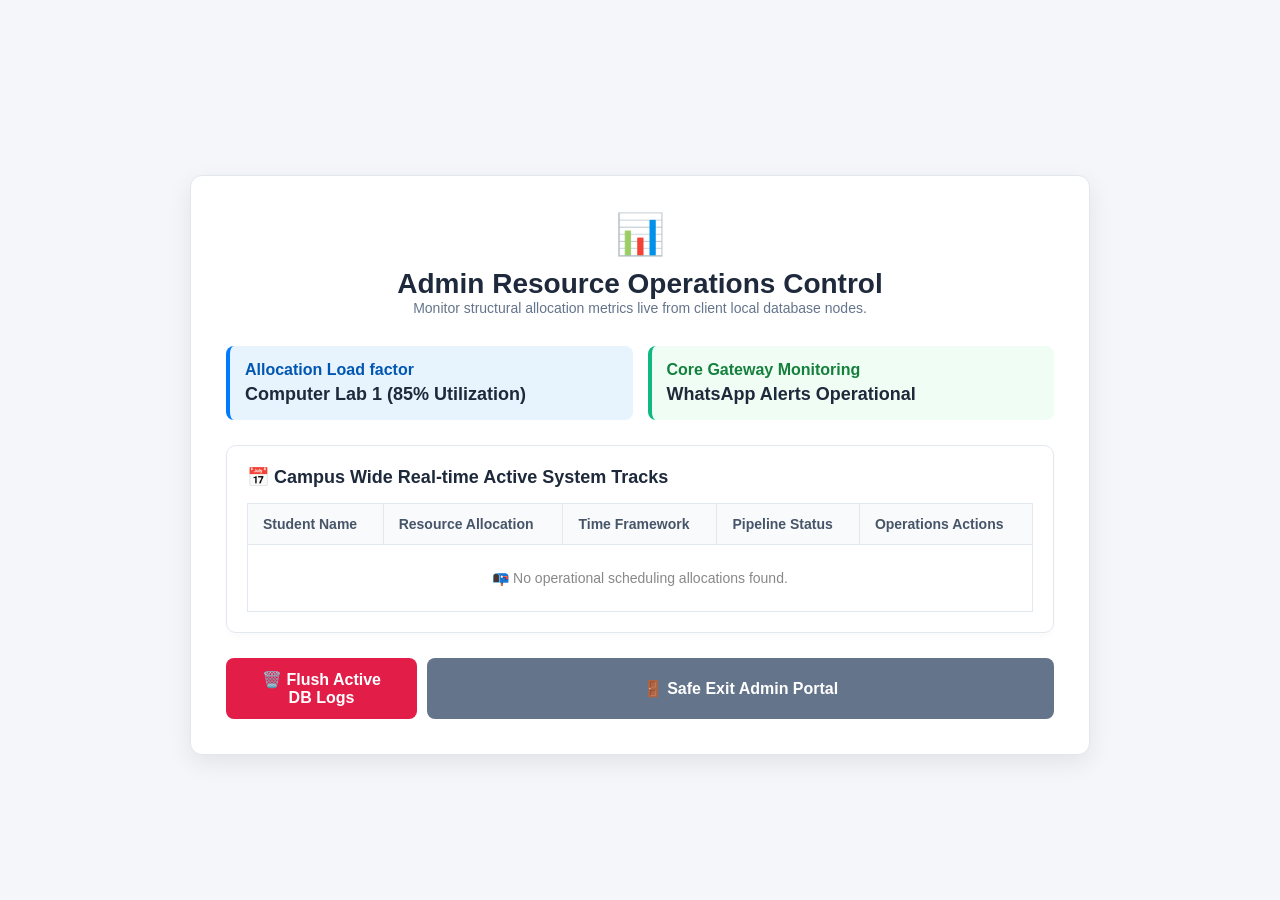
==== admin.html @ 463e34ab "admin dashboard created with complete logic" ====
<!DOCTYPE html>
<html lang="en">
<head>
    <meta charset="UTF-8">
    <meta name="viewport" content="width=device-width, initial-scale=1.0">
    <title>Smartslot - Corporate Management Control</title>
    <link rel="stylesheet" href="style.css">
</head>
<body>

    <div class="container" style="max-width: 900px; text-align: left; margin: 40px auto;">
        
        <div class="logo-section" style="text-align: center; margin-bottom: 30px;">
            <span style="font-size: 40px;">📊</span>
            <h2 style="margin-top: 10px; color: #1e293b;">Admin Resource Operations Control</h2>
            <p style="color: #64748b; font-size: 14px;">Monitor structural allocation metrics live from client local database nodes.</p>
        </div>

        <div style="display: grid; grid-template-columns: 1fr 1fr; gap: 15px; margin-bottom: 25px;">
            <div style="background: #e8f4fd; padding: 15px; border-radius: 8px; border-left: 4px solid #007bff;">
                <h4 style="color: #0056b3; margin-bottom: 5px;">Allocation Load factor</h4>
                <p style="font-size: 18px; font-weight: bold; color: #1e293b;">Computer Lab 1 (85% Utilization)</p>
            </div>
            <div style="background: #f0fdf4; padding: 15px; border-radius: 8px; border-left: 4px solid #10b981;">
                <h4 style="color: #15803d; margin-bottom: 5px;">Core Gateway Monitoring</h4>
                <p style="font-size: 18px; font-weight: bold; color: #1e293b;">WhatsApp Alerts Operational</p>
            </div>
        </div>

        <!-- Section 1: Live Bookings Table with Processing Actions buttons -->
        <div class="card" style="max-width: 100%; margin-bottom: 25px; padding: 20px;">
            <h3 style="margin-bottom: 15px;">📅 Campus Wide Real-time Active System Tracks</h3>
            
            <table id="bookings-table">
                <thead>
                    <tr>
                        <th>Student Name</th>
                        <th>Resource Allocation</th>
                        <th>Time Framework</th>
                        <th>Pipeline Status</th>
                        <th>Operations Actions</th>
                    </tr>
                </thead>
                <tbody>
                    <!-- JS records placeholder target injection point -->
                </tbody>
            </table>
        </div>

        <div style="margin-top: 25px; display: flex; gap: 10px;">
            <button onclick="clearAllData()" style="background-color: #e11d48; width: auto; padding: 12px 25px;">🗑️ Flush Active DB Logs</button>
            <button onclick="logoutAdmin()" style="background-color: #64748b; width: 100%;">🚪 Safe Exit Admin Portal</button>
        </div>

    </div>

    <script src="admin.js"></script>
</body>
</html>
---- style.css ----
/* ==========================================================================
   1. GLOBAL RESET & BASE STYLES
   ========================================================================== */
* {
    margin: 0;
    padding: 0;
    box-sizing: border-box;
    font-family: 'Segoe UI', Tahoma, Geneva, Verdana, sans-serif;
}

body {
    background-color: #f4f6f9;
    color: #333;
    min-height: 100vh;
    display: flex;
}

/* ==========================================================================
   2. LOGIN PAGE STYLES (index.html)
   ========================================================================== */
/* Login screen par body ko center karne ke liye ek alag wrapper class automatic use hogi */
body:has(.logo-section) {
    justify-content: center;
    align-items: center;
    padding: 20px;
}

.container {
    background: #ffffff;
    padding: 35px;
    border-radius: 12px;
    box-shadow: 0 8px 24px rgba(0, 0, 0, 0.08);
    width: 100%;
    max-width: 420px;
    text-align: center;
    border: 1px solid #e1e8ed;
}

.logo-section h2 {
    font-size: 28px;
    font-weight: 700;
}

.form-group {
    margin: 20px 0;
}

input[type="text"], select {
    width: 100%;
    padding: 12px 15px;
    margin-top: 8px;
    border: 1px solid #ccd6dd;
    border-radius: 8px;
    font-size: 15px;
    background-color: #fafafa;
    transition: all 0.3s ease;
}

input[type="text"]:focus, select:focus {
    border-color: #007bff;
    background-color: #fff;
    outline: none;
    box-shadow: 0 0 0 3px rgba(0, 123, 255, 0.15);
}

button {
    background-color: #007bff;
    color: white;
    font-size: 16px;
    font-weight: 600;
    padding: 12px 20px;
    border: none;
    border-radius: 8px;
    cursor: pointer;
    width: 100%;
    transition: background 0.2s ease;
}

button:hover {
    background-color: #0056b3;
}

/* ==========================================================================
   3. SIDEBAR LAYOUT STYLES (dashboard.html)
   ========================================================================== */
.sidebar {
    width: 260px;
    background-color: #1e293b;
    color: #fff;
    padding: 25px 20px;
    display: flex;
    flex-direction: column;
    height: 100vh;
    position: fixed;
}

.sidebar-brand {
    font-size: 24px;
    font-weight: 700;
    margin-bottom: 40px;
    display: flex;
    align-items: center;
    gap: 10px;
}

.sidebar-menu {
    list-style: none;
}

.sidebar-menu li {
    padding: 12px 15px;
    border-radius: 8px;
    margin-bottom: 8px;
    cursor: pointer;
    font-size: 16px;
    transition: all 0.2s ease;
    color: #cbd5e1;
}

.sidebar-menu li:hover {
    background-color: #334155;
    color: #fff;
}

.sidebar-menu li.active {
    background-color: #007bff;
    color: #fff;
    font-weight: 600;
}

/* Main Content Wrapper to shift screen right side of Sidebar */
.main-content {
    margin-left: 260px;
    padding: 40px;
    width: calc(100% - 260px);
}

.top-header {
    margin-bottom: 30px;
    border-bottom: 2px solid #e2e8f0;
    padding-bottom: 15px;
}

.top-header h2 {
    font-size: 26px;
    color: #1e293b;
}

.top-header p {
    color: #64748b;
    margin-top: 5px;
}

/* Cards inside Dashboard */
.card {
    background: #fff;
    padding: 25px;
    border-radius: 10px;
    border: 1px solid #e2e8f0;
    box-shadow: 0 4px 6px rgba(0, 0, 0, 0.02);
    margin-bottom: 20px;
    max-width: 600px;
}

.card h3 {
    margin-bottom: 15px;
    color: #1e293b;
    font-size: 18px;
}

.card label {
    display: block;
    margin-top: 15px;
    font-weight: 600;
    font-size: 14px;
    color: #475569;
}

/* QR code design */
#qrcode img {
    border: 4px solid #fff;
    box-shadow: 0 4px 12px rgba(0,0,0,0.1);
    border-radius: 4px;
}

/* ==========================================================================
   4. ADMIN DASHBOARD STYLES (admin.html)
   ========================================================================== */
/* Grid adjust for admin container when seen standalone */
body:has(#bookings-table) {
    justify-content: center;
    padding-top: 50px;
}

table {
    width: 100%;
    border-collapse: collapse;
    margin-top: 10px;
    background: #fff;
}

table th, table td {
    padding: 12px 15px;
    border: 1px solid #e2e8f0;
    font-size: 14px;
}

table th {
    background-color: #f8fafc;
    color: #475569;
    font-weight: 600;
}

table tr:hover {
    background-color: #f8fafc;
}

ul#penalty-list {
    list-style-type: none;
    margin-top: 10px;
}

ul#penalty-list li {
    padding: 8px 12px;
    background: #fff5f5;
    border-left: 4px solid #ef4444;
    margin-bottom: 6px;
    border-radius: 0 6px 6px 0;
    font-size: 14px;
}
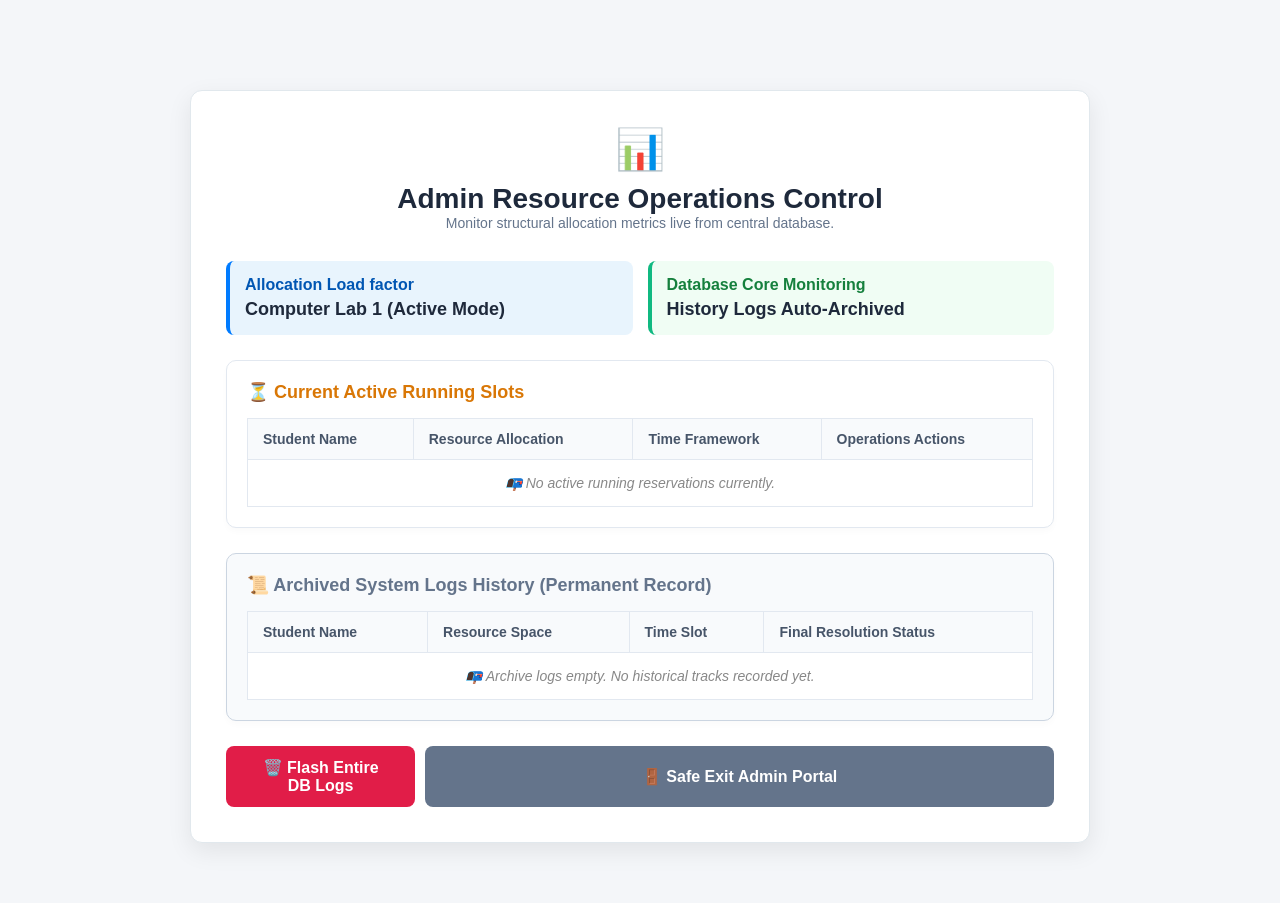
==== commit d4af080a: "Interactive calender on student dashboard, premium dashboard, all booking history at the admin, stud" ====
--- a/admin.html
+++ b/admin.html
@@ -13,42 +13,58 @@
         <div class="logo-section" style="text-align: center; margin-bottom: 30px;">
             <span style="font-size: 40px;">📊</span>
             <h2 style="margin-top: 10px; color: #1e293b;">Admin Resource Operations Control</h2>
-            <p style="color: #64748b; font-size: 14px;">Monitor structural allocation metrics live from client local database nodes.</p>
+            <p style="color: #64748b; font-size: 14px;">Monitor structural allocation metrics live from central database.</p>
         </div>
 
         <div style="display: grid; grid-template-columns: 1fr 1fr; gap: 15px; margin-bottom: 25px;">
             <div style="background: #e8f4fd; padding: 15px; border-radius: 8px; border-left: 4px solid #007bff;">
                 <h4 style="color: #0056b3; margin-bottom: 5px;">Allocation Load factor</h4>
-                <p style="font-size: 18px; font-weight: bold; color: #1e293b;">Computer Lab 1 (85% Utilization)</p>
+                <p style="font-size: 18px; font-weight: bold; color: #1e293b;">Computer Lab 1 (Active Mode)</p>
             </div>
             <div style="background: #f0fdf4; padding: 15px; border-radius: 8px; border-left: 4px solid #10b981;">
-                <h4 style="color: #15803d; margin-bottom: 5px;">Core Gateway Monitoring</h4>
-                <p style="font-size: 18px; font-weight: bold; color: #1e293b;">WhatsApp Alerts Operational</p>
+                <h4 style="color: #15803d; margin-bottom: 5px;">Database Core Monitoring</h4>
+                <p style="font-size: 18px; font-weight: bold; color: #1e293b;">History Logs Auto-Archived</p>
             </div>
         </div>
 
-        <!-- Section 1: Live Bookings Table with Processing Actions buttons -->
+        <!-- SECTION 1: LIVE ACTIVE TABLES -->
         <div class="card" style="max-width: 100%; margin-bottom: 25px; padding: 20px;">
-            <h3 style="margin-bottom: 15px;">📅 Campus Wide Real-time Active System Tracks</h3>
-            
+            <h3 style="margin-bottom: 15px; color: #d97706;">⏳ Current Active Running Slots</h3>
             <table id="bookings-table">
                 <thead>
                     <tr>
                         <th>Student Name</th>
                         <th>Resource Allocation</th>
                         <th>Time Framework</th>
-                        <th>Pipeline Status</th>
                         <th>Operations Actions</th>
                     </tr>
                 </thead>
                 <tbody>
-                    <!-- JS records placeholder target injection point -->
+                    <!-- JS active records target injection point -->
+                </tbody>
+            </table>
+        </div>
+
+        <!-- 🔥 NEW SECTION 2: PERMANENT ADMIN HISTORY LOGS -->
+        <div class="card" style="max-width: 100%; margin-bottom: 25px; padding: 20px; border-color: #cbd5e1; background-color: #f8fafc;">
+            <h3 style="margin-bottom: 15px; color: #64748b;">📜 Archived System Logs History (Permanent Record)</h3>
+            <table id="history-table">
+                <thead>
+                    <tr style="background-color: #e2e8f0;">
+                        <th>Student Name</th>
+                        <th>Resource Space</th>
+                        <th>Time Slot</th>
+                        <th>Final Resolution Status</th>
+                    </tr>
+                </thead>
+                <tbody>
+                    <!-- JS historical closed tracks target location -->
                 </tbody>
             </table>
         </div>
 
         <div style="margin-top: 25px; display: flex; gap: 10px;">
-            <button onclick="clearAllData()" style="background-color: #e11d48; width: auto; padding: 12px 25px;">🗑️ Flush Active DB Logs</button>
+            <button onclick="clearAllData()" style="background-color: #e11d48; width: auto; padding: 12px 25px;">🗑️ Flash Entire DB Logs</button>
             <button onclick="logoutAdmin()" style="background-color: #64748b; width: 100%;">🚪 Safe Exit Admin Portal</button>
         </div>
 
